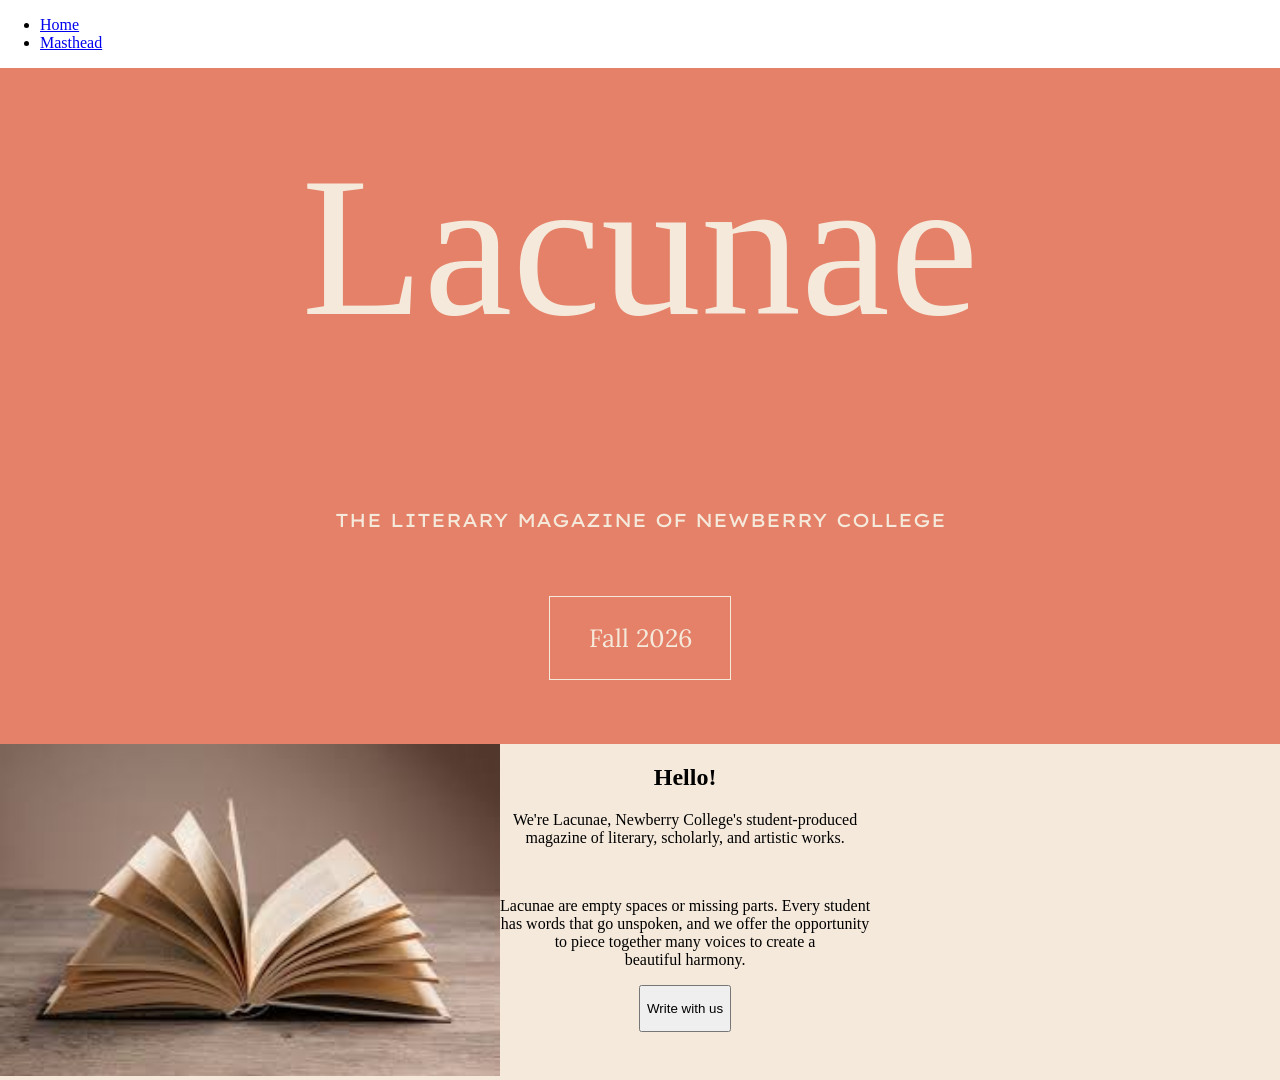
==== index.html @ 7ab113ae "added nav bar" ====
<!DOCTYPE html>
<html>
    <head>
        <title>Lacunae</title>
        <link rel="stylesheet" href="styles.css">
        <link rel="preconnect" href="https://fonts.googleapis.com">
        <link rel="preconnect" href="https://fonts.gstatic.com" crossorigin>
        <link href="https://fonts.googleapis.com/css2?family=Lexend+Giga:wght@100..900&display=swap" rel="stylesheet">
        <link rel="preconnect" href="https://fonts.googleapis.com">
        <link rel="preconnect" href="https://fonts.gstatic.com" crossorigin>
        <link href="https://fonts.googleapis.com/css2?family=Lora:ital,wght@0,400..700;1,400..700&display=swap" rel="stylesheet">
    </head>
    <body id="homepage">
        <nav>
            <ul>
                <li><a href="index.html">Home</a></li>
                <li><a href="masthead.html">Masthead</a></li>
            </ul>
        </nav>
        <div id="peachhome" class="cream">
            <center>
                <p id="lacunae">Lacunae</p>
                <h3 class="lexend-giga">THE LITERARY MAGAZINE OF NEWBERRY COLLEGE</h3>
                <div id="fall">
                    <p id="zeropadding">Fall 2026</p>
                </div>
            </center>
        </div>
        <div id="hello">
            <div>
                <img src="images/homebook.jpg" alt="An open book" id="book">
            </div>
            <div>
                <center>
                    <h2>Hello!</h2>
                    <p>We're Lacunae, Newberry College's student-produced<br>magazine of literary, scholarly, and artistic works.</p>
                    <br>
                    <p>Lacunae are empty spaces or missing parts. Every student<br>has words that go unspoken, and we offer the opportunity<br>to piece together many voices to create a<br>beautiful harmony.</p>
                    <button>
                        <p>Write with us</p>
                    </button>
                </center>
            </div>
        </div>
    </body>
</html>
---- styles.css ----
body, html {
    margin: 0;
    padding: 0;
}
#peachhome {
    background-color: #e48168;
    margin: 0;
    padding: 5% 0%;
}

#lacunae {
    font-family: Brush Script MT, Brush Script Std, cursive;
    margin: 0;
    padding: 0;
    font-size: 200px;
    font-weight: 100;
}

.cream {
    color: #f5e9db;
}

.lexend-giga {
  font-family: "Lexend Giga", sans-serif;
  font-optical-sizing: auto;
  font-weight: 450;
  font-style: normal;
  padding-top: 10%;
}

#fall {
    margin: 0;
    margin-top: 5%;
    margin-bottom: 0%;
    padding: 0;
    border: 1px solid #f5e9db;
    width: 14%;
    font-size: 25px;
    font-family: "Lora", serif;
    font-optical-sizing: auto;
    font-weight: 100;
    font-style: normal;
}

#hello {
    background-color: #f5e9db;
    display: flex;
}

#book {
    width: 500px;
}
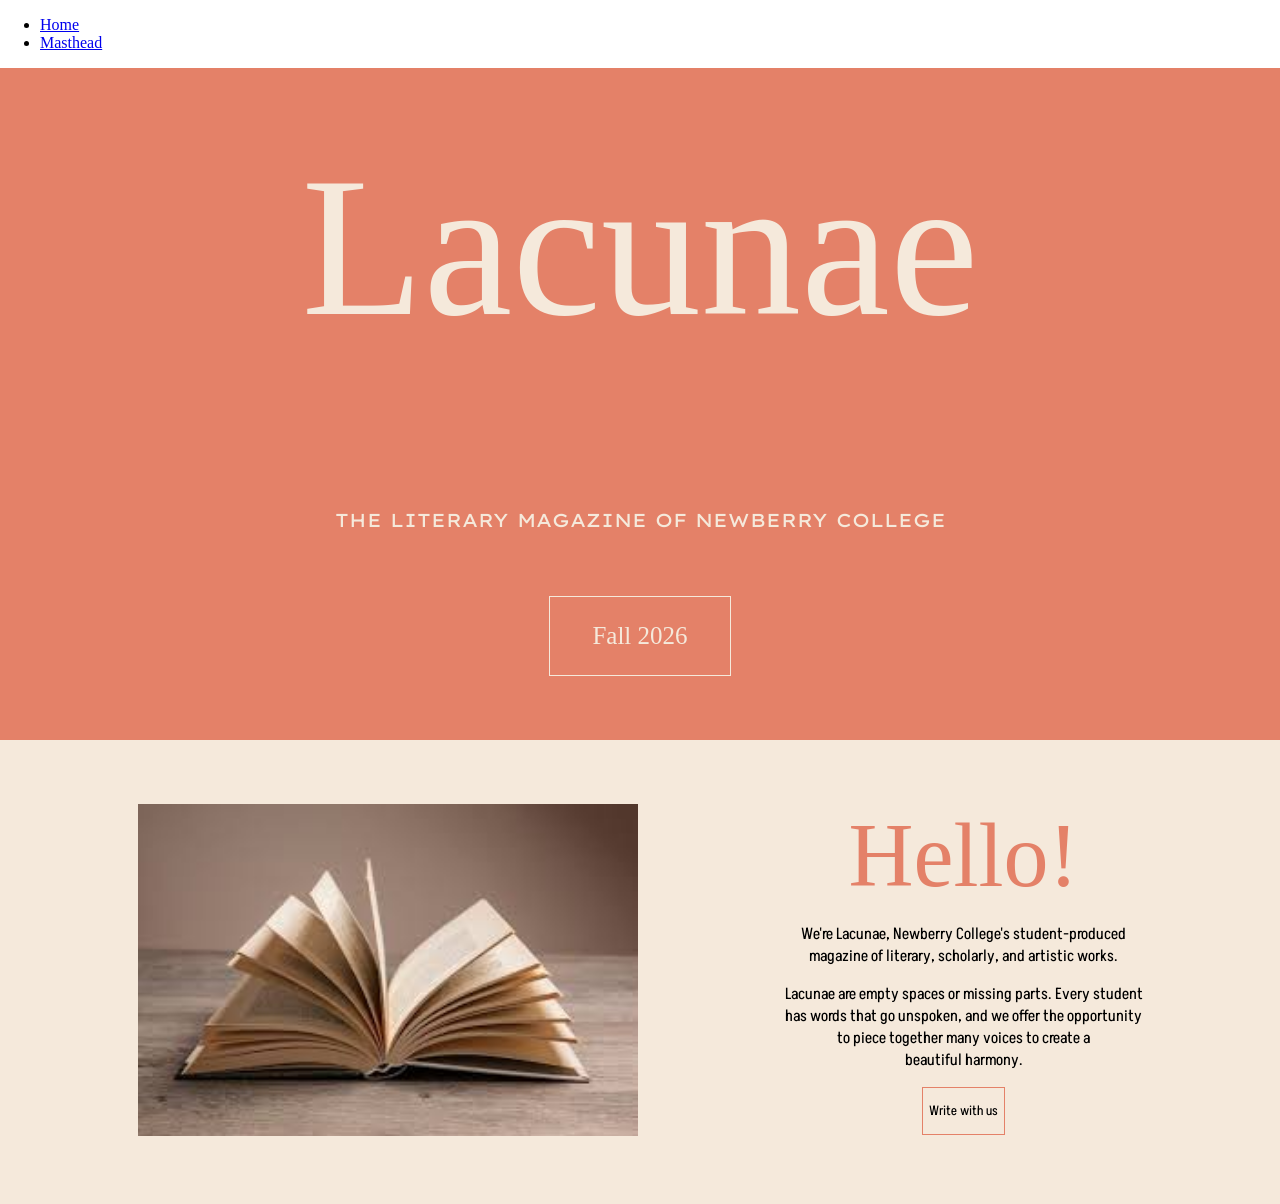
==== commit 54fd1d67: "css changes to index page" ====
--- a/index.html
+++ b/index.html
@@ -1,14 +1,11 @@
 <!DOCTYPE html>
 <html>
     <head>
+        <meta charset="UTF-8">
+        <meta name="viewport" content="width=device-width, initial-scale=1.0">
         <title>Lacunae</title>
         <link rel="stylesheet" href="styles.css">
-        <link rel="preconnect" href="https://fonts.googleapis.com">
-        <link rel="preconnect" href="https://fonts.gstatic.com" crossorigin>
-        <link href="https://fonts.googleapis.com/css2?family=Lexend+Giga:wght@100..900&display=swap" rel="stylesheet">
-        <link rel="preconnect" href="https://fonts.googleapis.com">
-        <link rel="preconnect" href="https://fonts.gstatic.com" crossorigin>
-        <link href="https://fonts.googleapis.com/css2?family=Lora:ital,wght@0,400..700;1,400..700&display=swap" rel="stylesheet">
+        <link rel="stylesheet" href="https://fonts.googleapis.com/css?family=Playfair Display|Akshar|Encode Sans SC|Lexend Giga">
     </head>
     <body id="homepage">
         <nav>
@@ -26,17 +23,16 @@
                 </div>
             </center>
         </div>
-        <div id="hello">
-            <div>
+        <div class="hello">
+            <div class="hellodiv">
                 <img src="images/homebook.jpg" alt="An open book" id="book">
             </div>
-            <div>
+            <div class="hellodiv">
                 <center>
                     <h2>Hello!</h2>
                     <p>We're Lacunae, Newberry College's student-produced<br>magazine of literary, scholarly, and artistic works.</p>
-                    <br>
                     <p>Lacunae are empty spaces or missing parts. Every student<br>has words that go unspoken, and we offer the opportunity<br>to piece together many voices to create a<br>beautiful harmony.</p>
-                    <button>
+                    <button id="write">
                         <p>Write with us</p>
                     </button>
                 </center>
--- a/styles.css
+++ b/styles.css
@@ -9,7 +9,7 @@
 }
 
 #lacunae {
-    font-family: Brush Script MT, Brush Script Std, cursive;
+    font-family: Brush Script MT;
     margin: 0;
     padding: 0;
     font-size: 200px;
@@ -21,7 +21,7 @@
 }
 
 .lexend-giga {
-  font-family: "Lexend Giga", sans-serif;
+  font-family: Lexend Giga;
   font-optical-sizing: auto;
   font-weight: 450;
   font-style: normal;
@@ -42,11 +42,31 @@
     font-style: normal;
 }
 
-#hello {
+.hello {
     background-color: #f5e9db;
     display: flex;
+    justify-content: space-around;
+    padding: 5% 5%;
+}
+
+.hello h2 {
+    font-family: Brush Script MT;
+    font-weight: 100;
+    font-size: 90px;
+    color: #e48168;
+    padding: 0;
+    margin: 0;
+}
+
+.hello p {
+    font-family: Akshar;
 }
 
 #book {
     width: 500px;
+}
+
+#write {
+    background-color: #f5e9db;
+    border: 1px solid #e48168;
 }
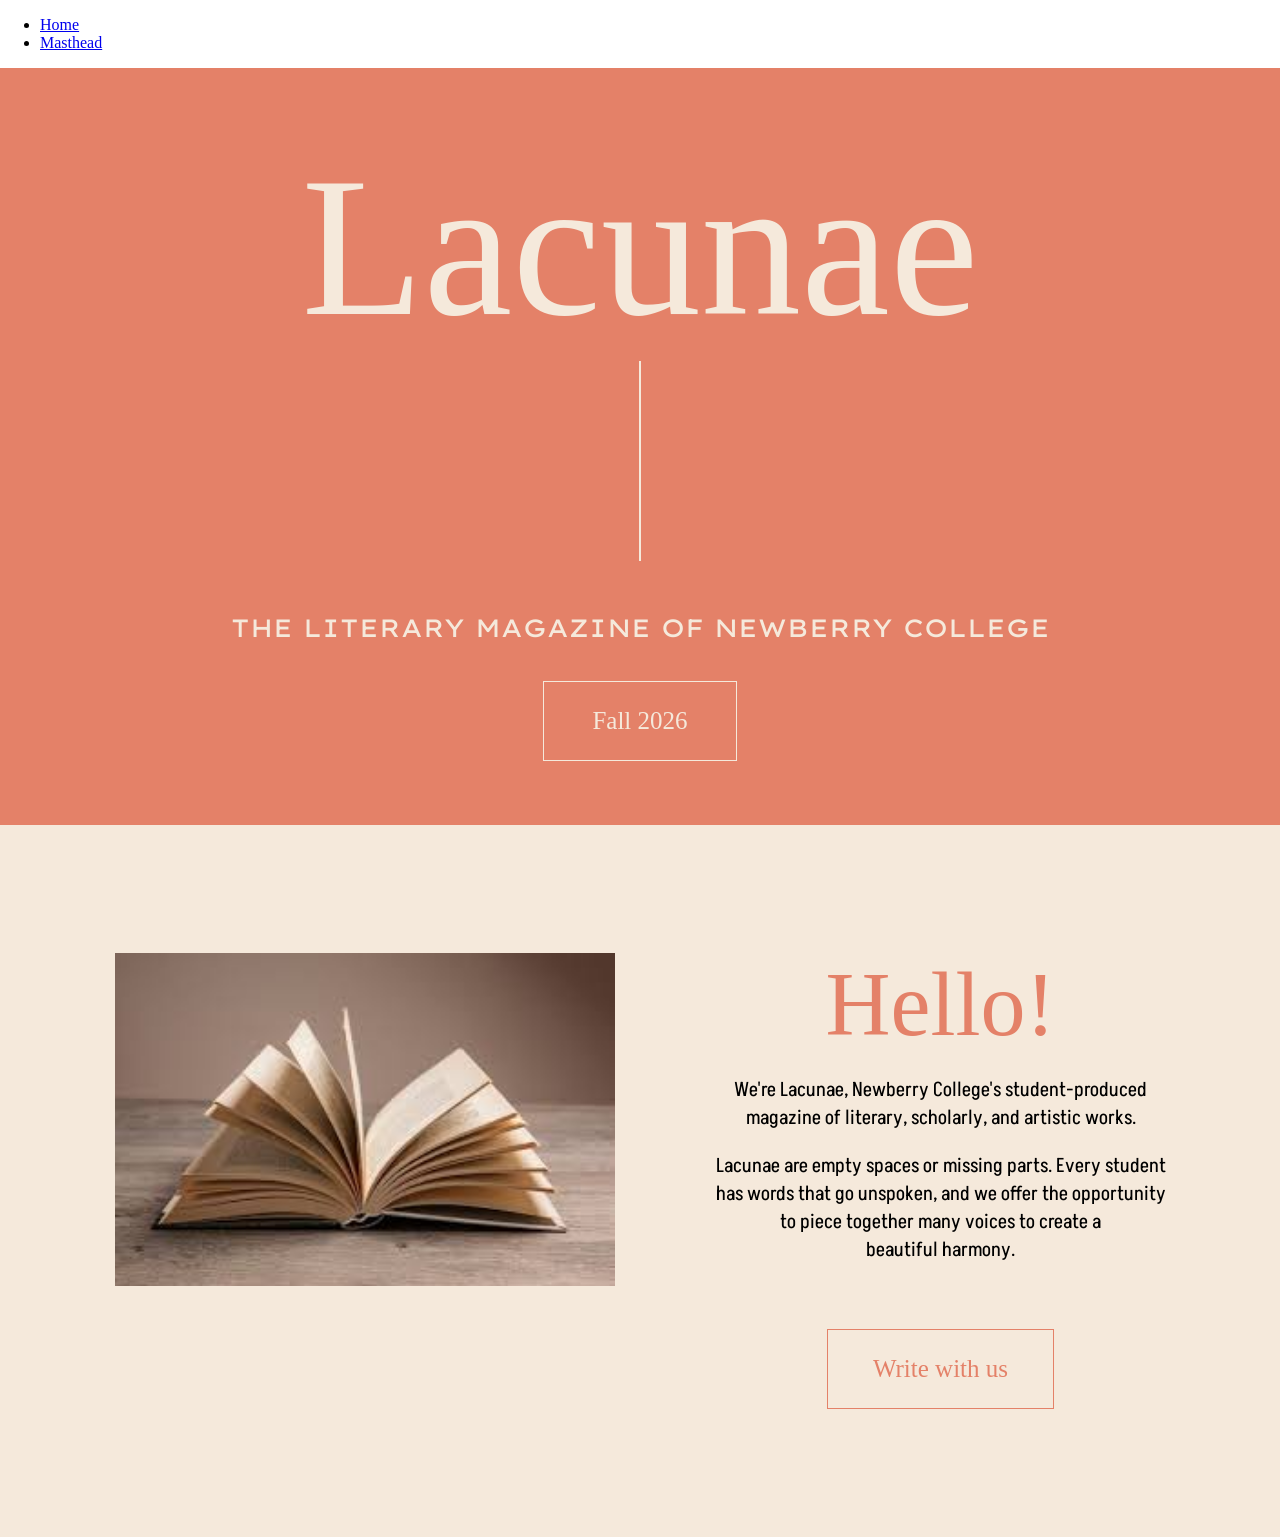
==== commit 753ca8fd: "final style changes?" ====
--- a/index.html
+++ b/index.html
@@ -17,21 +17,22 @@
         <div id="peachhome" class="cream">
             <center>
                 <p id="lacunae">Lacunae</p>
+                <div id="line"><br><br><br><br><br><br><br><br><br><br><br></div>
                 <h3 class="lexend-giga">THE LITERARY MAGAZINE OF NEWBERRY COLLEGE</h3>
                 <div id="fall">
-                    <p id="zeropadding">Fall 2026</p>
+                    <p>Fall 2026</p>
                 </div>
             </center>
         </div>
         <div class="hello">
-            <div class="hellodiv">
+            <div>
                 <img src="images/homebook.jpg" alt="An open book" id="book">
             </div>
             <div class="hellodiv">
                 <center>
                     <h2>Hello!</h2>
-                    <p>We're Lacunae, Newberry College's student-produced<br>magazine of literary, scholarly, and artistic works.</p>
-                    <p>Lacunae are empty spaces or missing parts. Every student<br>has words that go unspoken, and we offer the opportunity<br>to piece together many voices to create a<br>beautiful harmony.</p>
+                    <p class="text">We're Lacunae, Newberry College's student-produced<br>magazine of literary, scholarly, and artistic works.</p>
+                    <p class="text">Lacunae are empty spaces or missing parts. Every student<br>has words that go unspoken, and we offer the opportunity<br>to piece together many voices to create a<br>beautiful harmony.</p>
                     <button id="write">
                         <p>Write with us</p>
                     </button>
--- a/styles.css
+++ b/styles.css
@@ -2,10 +2,16 @@
     margin: 0;
     padding: 0;
 }
+
 #peachhome {
     background-color: #e48168;
     margin: 0;
     padding: 5% 0%;
+}
+
+#line {
+    width: 0%;
+    border: 1px solid #f5e9db;
 }
 
 #lacunae {
@@ -22,31 +28,28 @@
 
 .lexend-giga {
   font-family: Lexend Giga;
-  font-optical-sizing: auto;
+  font-size: 25px;
   font-weight: 450;
   font-style: normal;
-  padding-top: 10%;
+  padding-top: 2%;
 }
 
 #fall {
-    margin: 0;
-    margin-top: 5%;
-    margin-bottom: 0%;
-    padding: 0;
+    margin-top: 3%;
+    padding: 0%;
+    width: 15%;
     border: 1px solid #f5e9db;
-    width: 14%;
     font-size: 25px;
     font-family: "Lora", serif;
     font-optical-sizing: auto;
     font-weight: 100;
-    font-style: normal;
 }
 
 .hello {
     background-color: #f5e9db;
     display: flex;
     justify-content: space-around;
-    padding: 5% 5%;
+    padding: 10% 5%;
 }
 
 .hello h2 {
@@ -58,8 +61,15 @@
     margin: 0;
 }
 
-.hello p {
+.text {
     font-family: Akshar;
+    font-size: 20px;
+}
+
+.hello button {
+    color: #e48168;
+    padding: 0% 10%;
+    margin-top: 10%;
 }
 
 #book {
@@ -69,4 +79,6 @@
 #write {
     background-color: #f5e9db;
     border: 1px solid #e48168;
+    font-family: "Times New Roman", Times, serif;
+    font-size: 25px;
 }
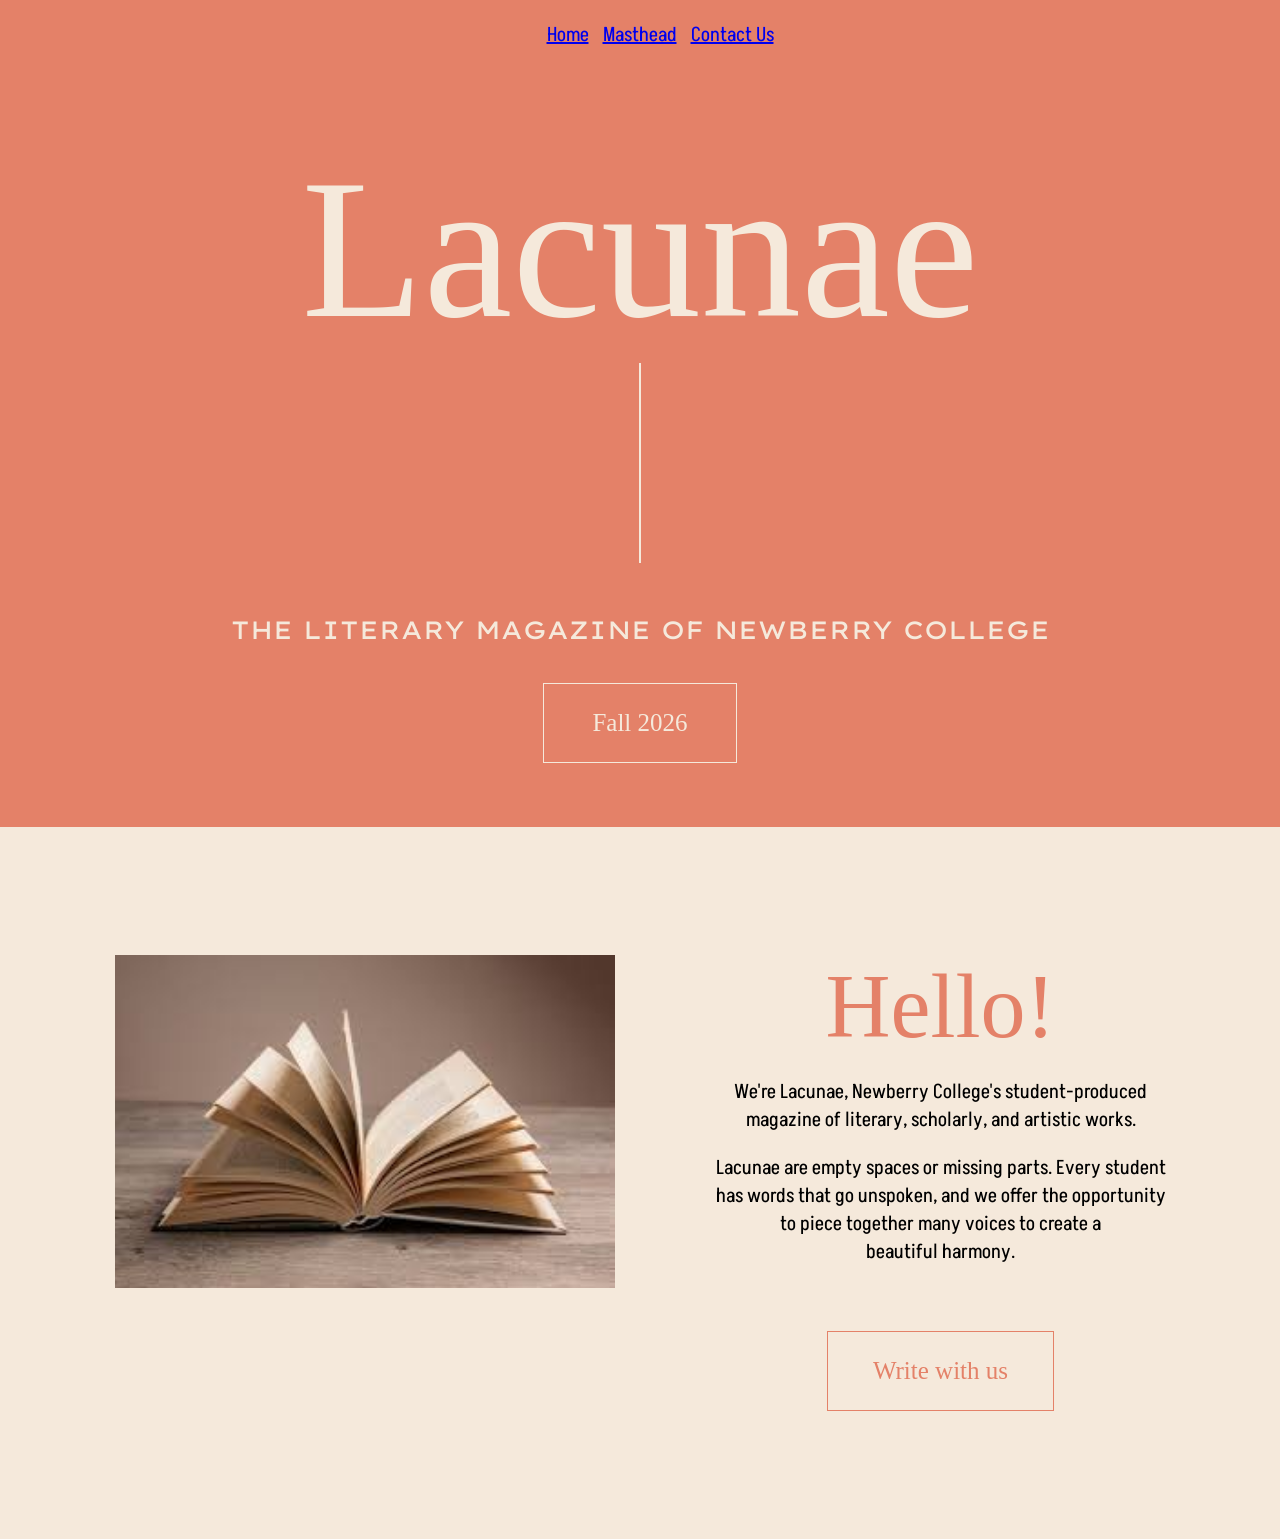
==== commit d7a84950: "styled nav bar and connected all 3 current pages together" ====
--- a/index.html
+++ b/index.html
@@ -4,14 +4,15 @@
         <meta charset="UTF-8">
         <meta name="viewport" content="width=device-width, initial-scale=1.0">
         <title>Lacunae</title>
-        <link rel="stylesheet" href="styles.css">
+        <link rel="stylesheet" href="style.css">
         <link rel="stylesheet" href="https://fonts.googleapis.com/css?family=Playfair Display|Akshar|Encode Sans SC|Lexend Giga">
     </head>
-    <body id="homepage">
-        <nav>
-            <ul>
+    <body>
+        <nav class="navbar">
+            <ul class="navlinks">
                 <li><a href="index.html">Home</a></li>
                 <li><a href="masthead.html">Masthead</a></li>
+                <li><a href="contact.html">Contact Us</a></li>
             </ul>
         </nav>
         <div id="peachhome" class="cream">
--- a/style.css
+++ b/style.css
@@ -0,0 +1,156 @@
+/* This stuff is for the homepage by Brendon */
+body, html {
+    margin: 0;
+    padding: 0;
+    background-color: #e48168;
+}
+
+.navbar {
+
+}
+
+.navlinks {
+    list-style-type: none;
+    display: flex;
+    justify-content: center;
+}
+
+.navlinks a {
+    display: block;
+    padding: 5px 7px;
+    font-family: Akshar;
+    font-size: 20px;
+}
+
+#peachhome {
+    background-color: #e48168;
+    margin: 0;
+    padding: 5% 0%;
+}
+
+#line {
+    width: 0%;
+    border: 1px solid #f5e9db;
+}
+
+#lacunae {
+    font-family: Brush Script MT;
+    margin: 0;
+    padding: 0;
+    font-size: 200px;
+    font-weight: 100;
+}
+
+.cream {
+    color: #f5e9db;
+}
+
+.lexend-giga {
+  font-family: Lexend Giga;
+  font-size: 25px;
+  font-weight: 450;
+  font-style: normal;
+  padding-top: 2%;
+}
+
+#fall {
+    margin-top: 3%;
+    padding: 0%;
+    width: 15%;
+    border: 1px solid #f5e9db;
+    font-size: 25px;
+    font-family: "Lora", serif;
+    font-optical-sizing: auto;
+    font-weight: 100;
+}
+
+.hello {
+    background-color: #f5e9db;
+    display: flex;
+    justify-content: space-around;
+    padding: 10% 5%;
+}
+
+.hello h2 {
+    font-family: Brush Script MT;
+    font-weight: 100;
+    font-size: 90px;
+    color: #e48168;
+    padding: 0;
+    margin: 0;
+}
+
+.text {
+    font-family: Akshar;
+    font-size: 20px;
+}
+
+.hello button {
+    color: #e48168;
+    padding: 0% 10%;
+    margin-top: 10%;
+}
+
+#book {
+    width: 500px;
+}
+
+#write {
+    background-color: #f5e9db;
+    border: 1px solid #e48168;
+    font-family: "Times New Roman", Times, serif;
+    font-size: 25px;
+}
+
+/* Colors I am using (From Dr. Rajan):
+Background - #e48168
+Text - #f5e9db
+border/names - #5b4227
+- Connor Layson, Masthead page*/
+
+/*General*/
+.masthead {
+    background-color: #e48168;
+    color: #f5e9db;
+}
+.section {
+    text-align: center;
+    font-family: Playfair Display;
+    font-size: 50px;
+}
+#spacer {
+    height: 50px;
+}
+
+/*Grid*/
+.grid-parent {
+    display: grid;
+    grid-template-columns: 1fr 1fr 1fr;
+    grid-gap: 30px;
+    font-size: 25px;
+}
+#grid-child {
+    padding: 5%;
+    border: solid #5b4227;
+    margin: 20px;
+    display: flex;
+    flex-direction: column;
+}
+.info {
+    margin-top: auto;
+    display: flex;
+    align-items: center;
+    justify-content: space-between;
+}
+#grid-child img {
+    clip-path: circle(50%);
+    width: 80px; 
+}
+#grid-child h4 {
+    color: #5b4227;
+    font-family: Encode Sans SC;
+}
+#grid-child p{
+    text-align: left;
+    font-family: Akshar;
+}
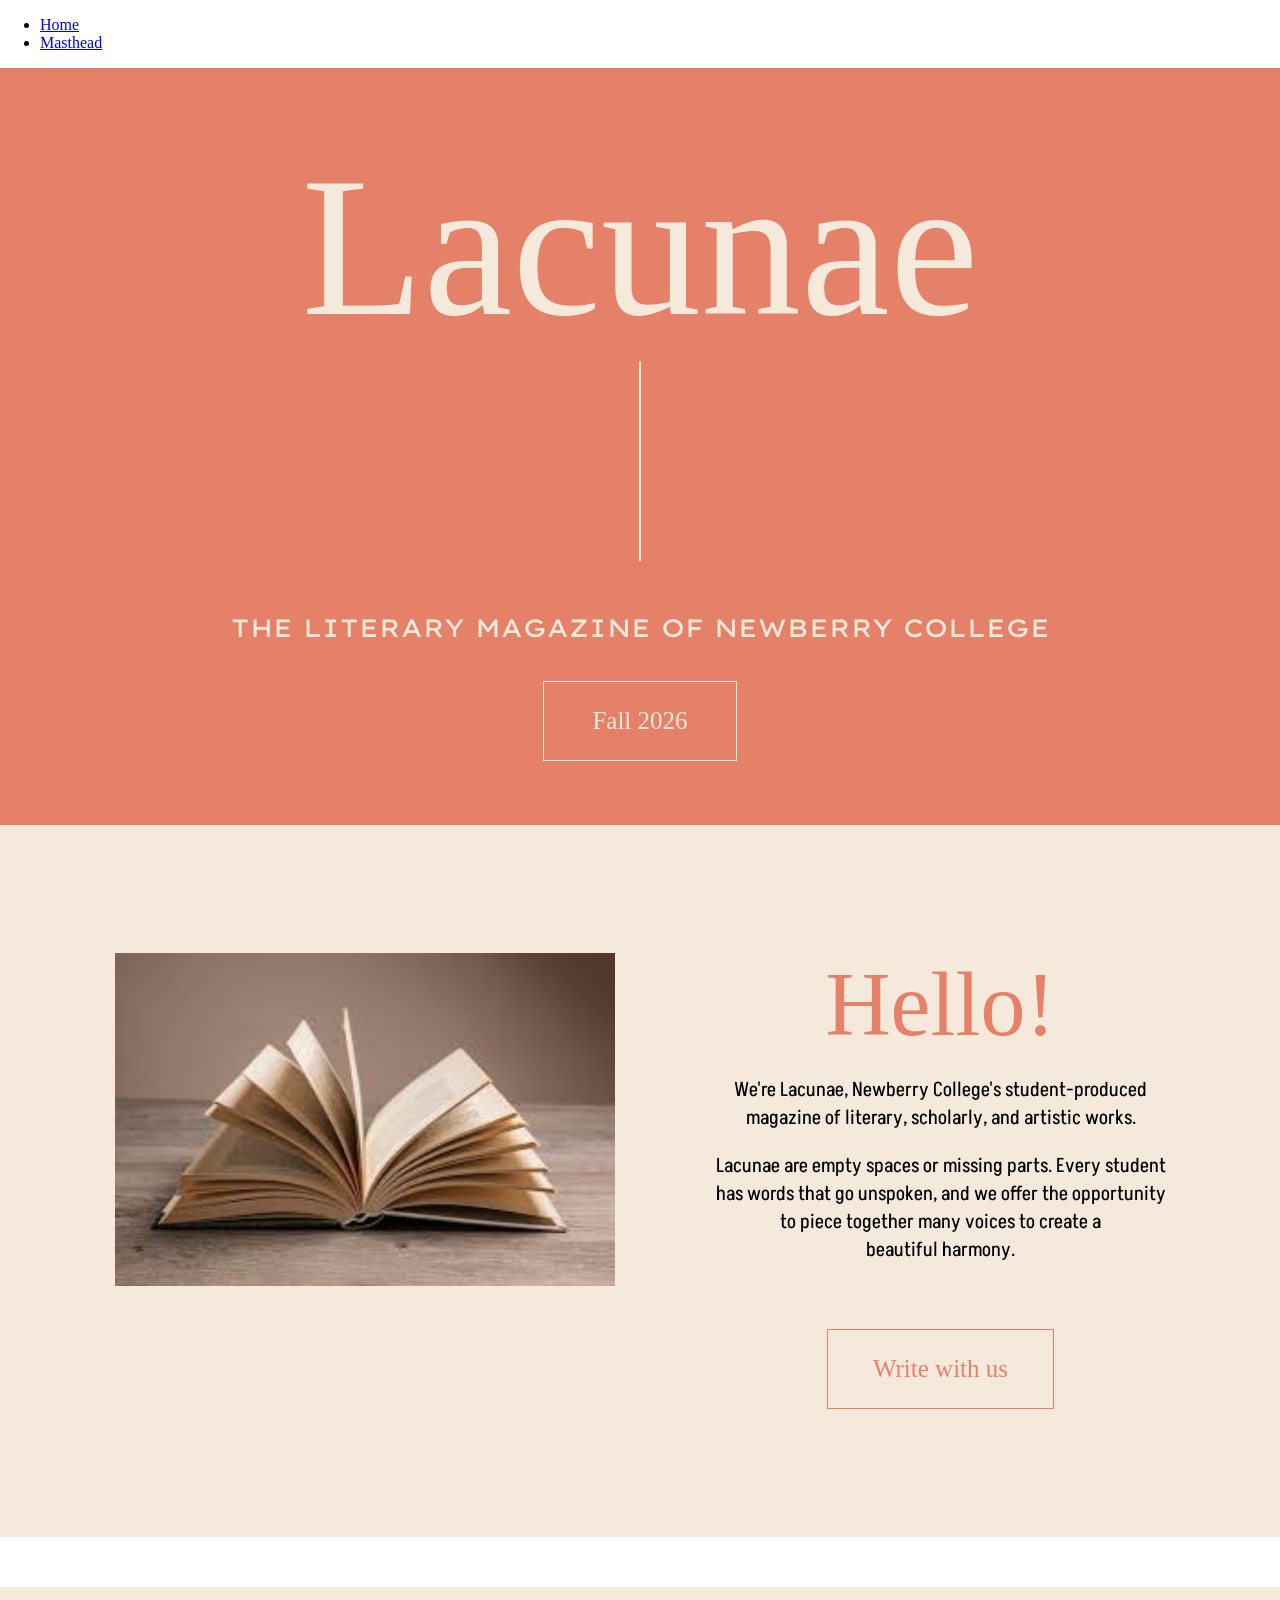
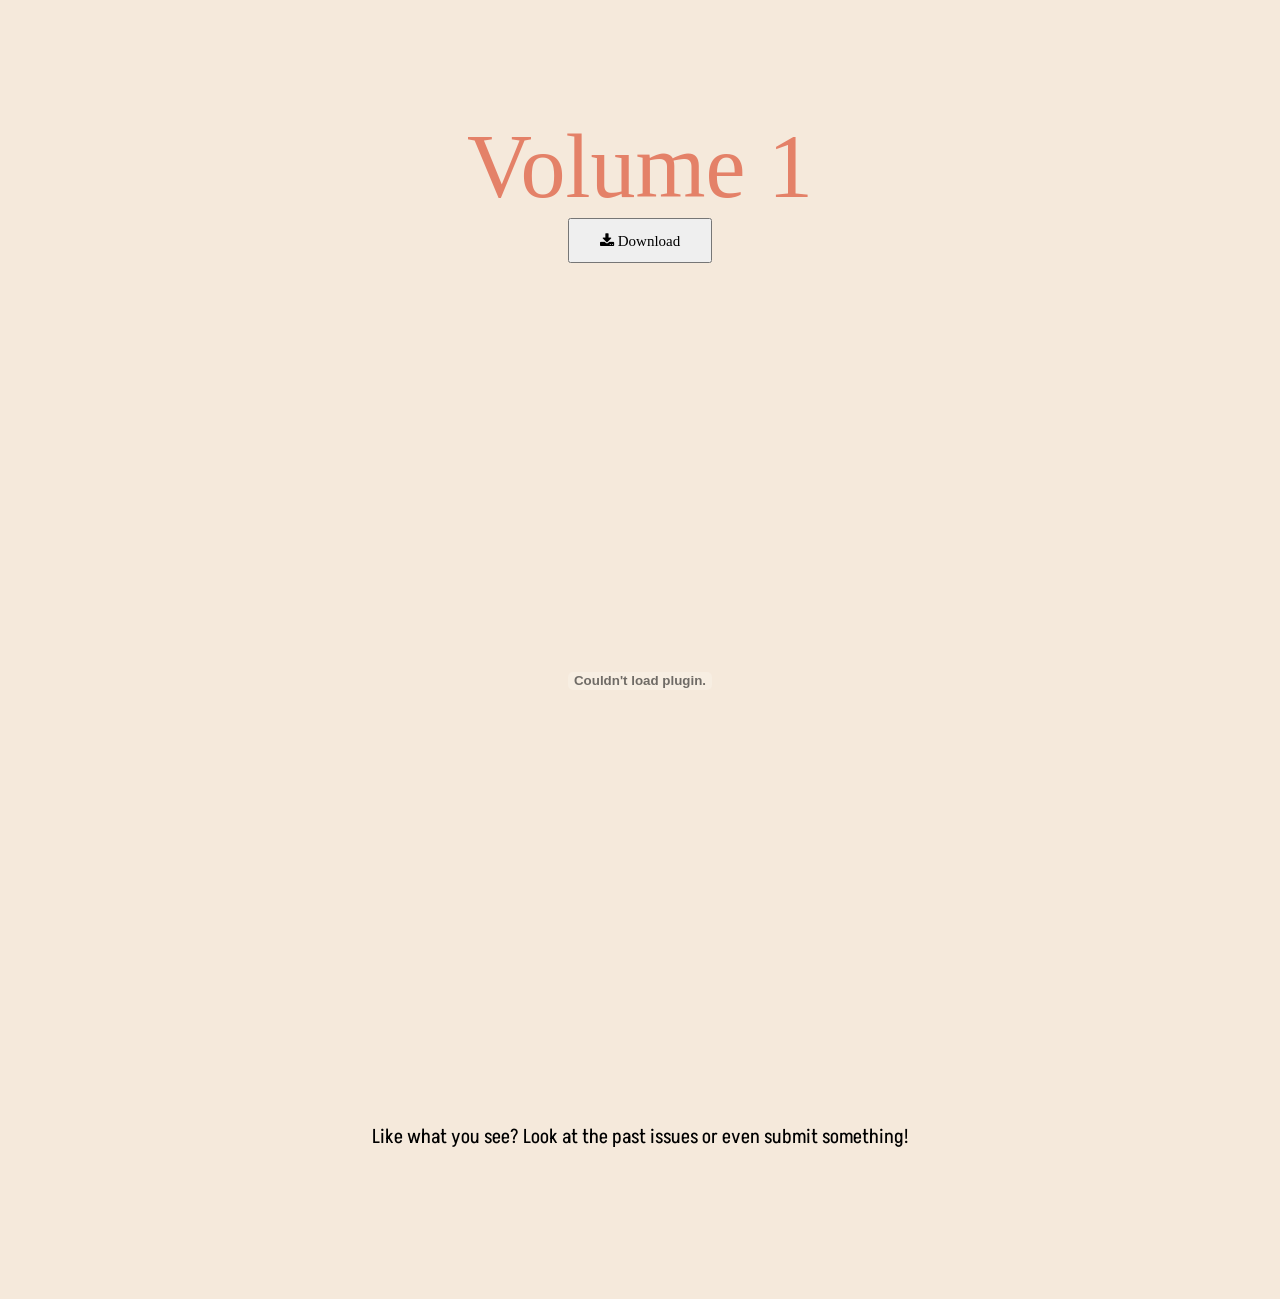
==== commit 6e43105a: "Added a place for the magazine" ====
--- a/index.html
+++ b/index.html
@@ -6,13 +6,13 @@
         <title>Lacunae</title>
         <link rel="stylesheet" href="style.css">
         <link rel="stylesheet" href="https://fonts.googleapis.com/css?family=Playfair Display|Akshar|Encode Sans SC|Lexend Giga">
+        <link rel="stylesheet" href="https://cdnjs.cloudflare.com/ajax/libs/font-awesome/4.7.0/css/font-awesome.min.css">
     </head>
-    <body>
-        <nav class="navbar">
-            <ul class="navlinks">
+    <body id="homepage">
+        <nav>
+            <ul>
                 <li><a href="index.html">Home</a></li>
                 <li><a href="masthead.html">Masthead</a></li>
-                <li><a href="contact.html">Contact Us</a></li>
             </ul>
         </nav>
         <div id="peachhome" class="cream">
@@ -40,5 +40,13 @@
                 </center>
             </div>
         </div>
+        <div id="spacer"></div>
+        <div class="mag">
+            <h2>Volume 1</h2>
+            <a href="publications/placeholder_mag.pdf" download><button class="downloadButton"><i class="fa fa-download"> Download</i></button></a><br><br>
+            <embed src="publications/placeholder_mag.pdf", width="90%", height="800px">
+            <br><br>
+            <p class="text">Like what you see? Look at the <a>past issues</a> or even <a>submit something</a>!</p>
+        </div>
     </body>
 </html>
--- a/style.css
+++ b/style.css
@@ -1,25 +1,8 @@
 /* This stuff is for the homepage by Brendon */
+
 body, html {
     margin: 0;
     padding: 0;
-    background-color: #e48168;
-}
-
-.navbar {
-
-}
-
-.navlinks {
-    list-style-type: none;
-    display: flex;
-    justify-content: center;
-}
-
-.navlinks a {
-    display: block;
-    padding: 5px 7px;
-    font-family: Akshar;
-    font-size: 20px;
 }
 
 #peachhome {
@@ -64,6 +47,20 @@
     font-weight: 100;
 }
 
+.mag {
+    background-color: #f5e9db;
+    text-align: center;
+    padding: 10% 5%;
+}
+.mag h2 {
+    font-family: Brush Script MT;
+    font-weight: 100;
+    font-size: 90px;
+    color: #e48168;
+    padding: 0;
+    margin: 0;
+}
+
 .hello {
     background-color: #f5e9db;
     display: flex;
@@ -100,6 +97,12 @@
     border: 1px solid #e48168;
     font-family: "Times New Roman", Times, serif;
     font-size: 25px;
+}
+
+.downloadButton {
+    padding: 12px 30px;
+    cursor: pointer;
+    font-size: 15px;
 }
 
 /* Colors I am using (From Dr. Rajan):
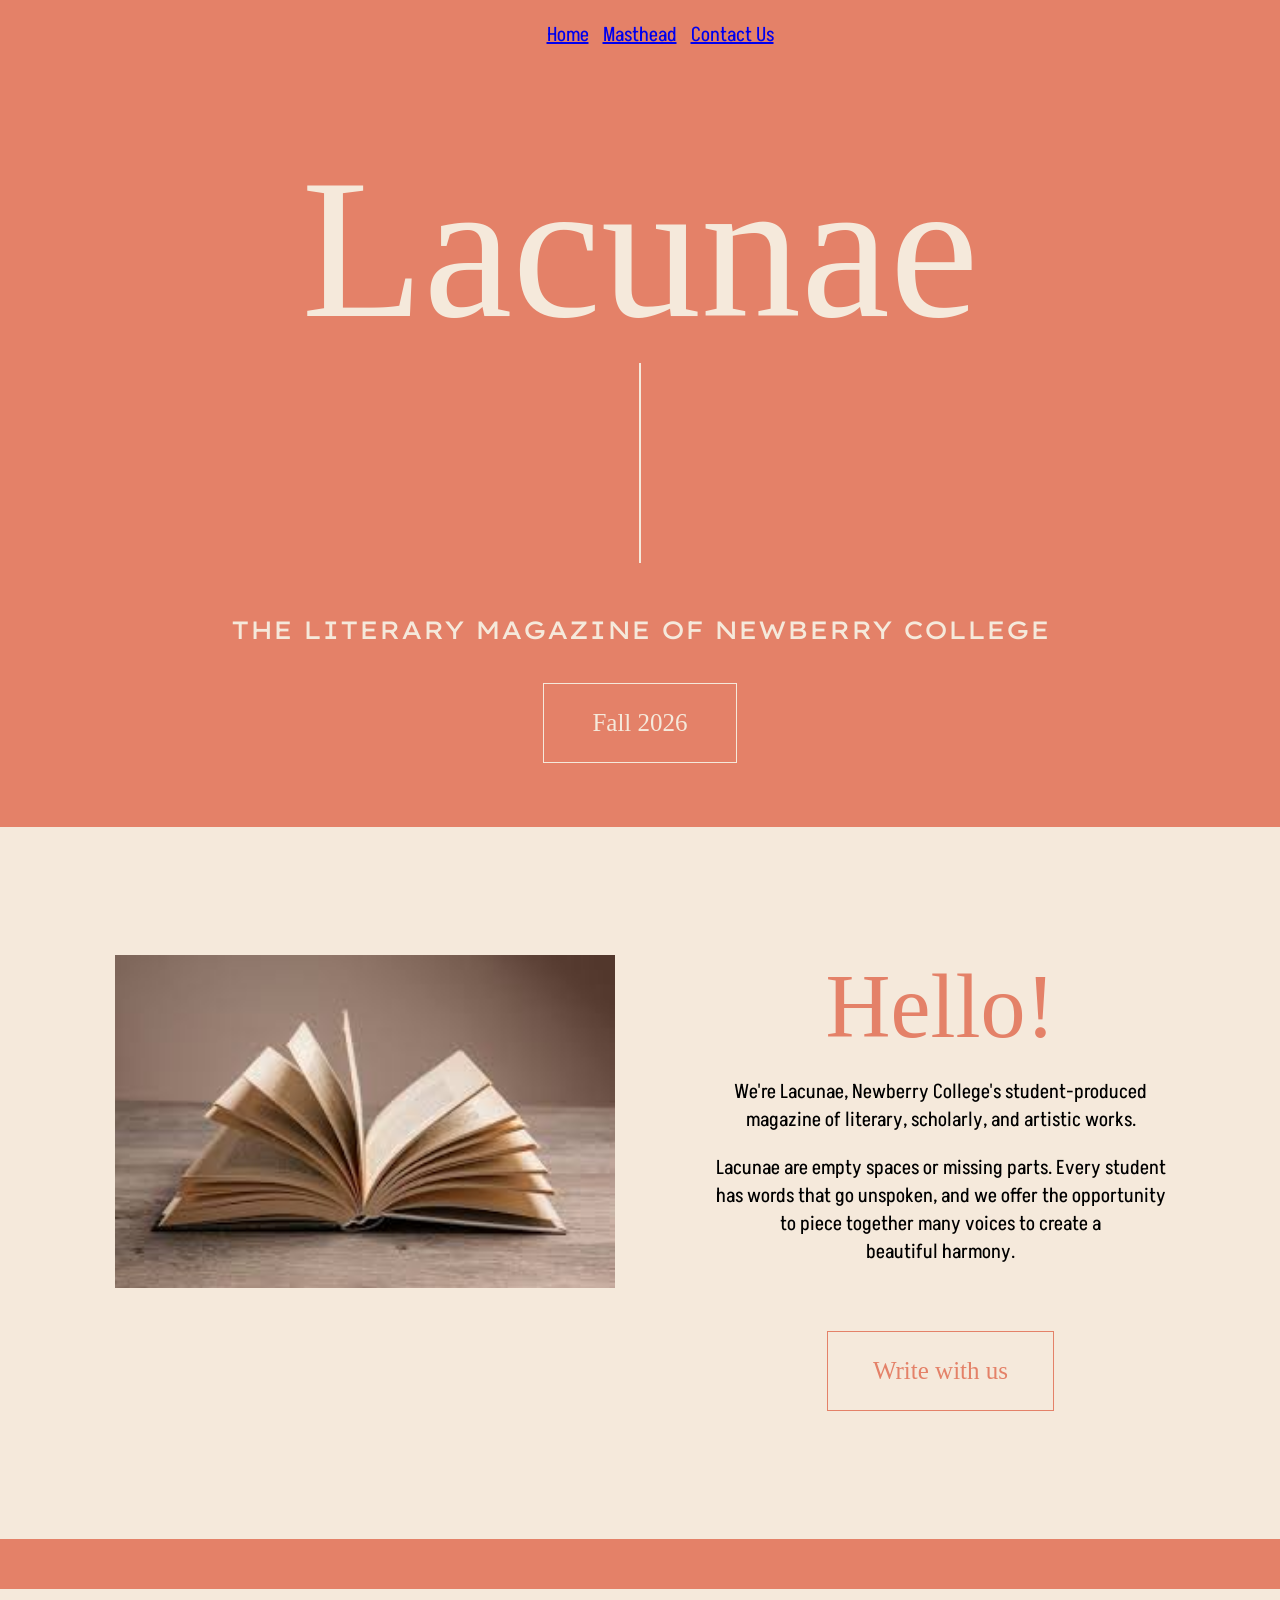
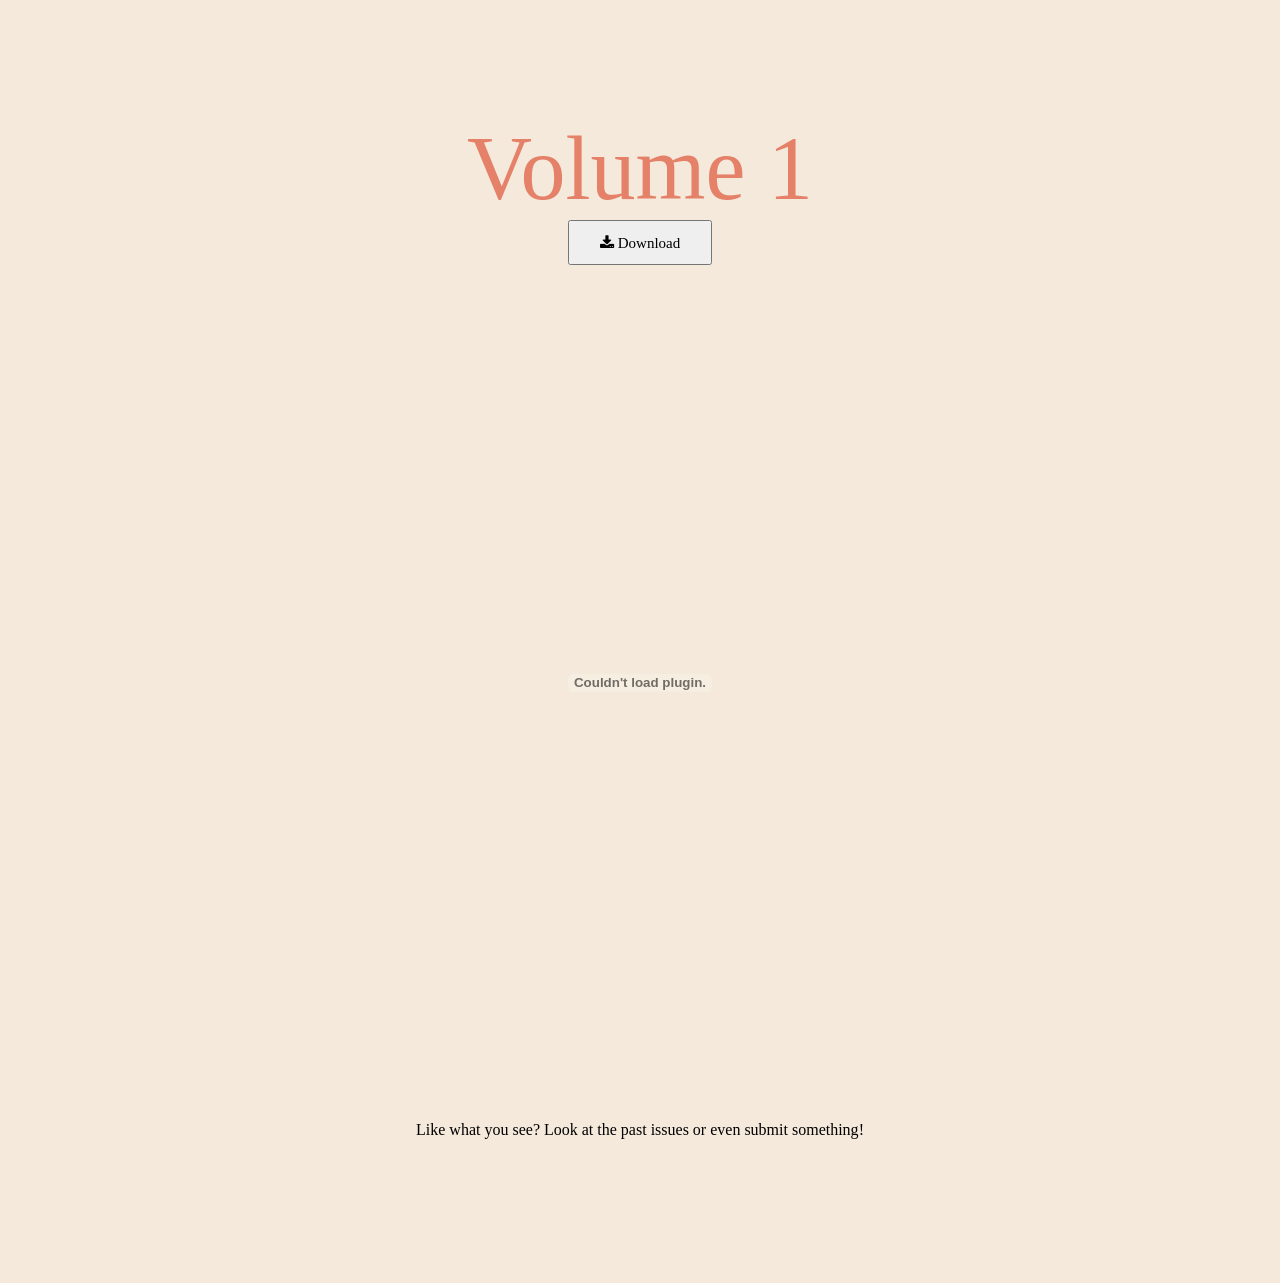
==== commit d212af6d: "Merge branch 'main' into Connor" ====
--- a/index.html
+++ b/index.html
@@ -8,33 +8,34 @@
         <link rel="stylesheet" href="https://fonts.googleapis.com/css?family=Playfair Display|Akshar|Encode Sans SC|Lexend Giga">
         <link rel="stylesheet" href="https://cdnjs.cloudflare.com/ajax/libs/font-awesome/4.7.0/css/font-awesome.min.css">
     </head>
-    <body id="homepage">
+    <body>
         <nav>
-            <ul>
+            <ul class="navlinks">
                 <li><a href="index.html">Home</a></li>
                 <li><a href="masthead.html">Masthead</a></li>
+                <li><a href="contact.html">Contact Us</a></li>
             </ul>
         </nav>
-        <div id="peachhome" class="cream">
+        <div id="home">
             <center>
                 <p id="lacunae">Lacunae</p>
                 <div id="line"><br><br><br><br><br><br><br><br><br><br><br></div>
-                <h3 class="lexend-giga">THE LITERARY MAGAZINE OF NEWBERRY COLLEGE</h3>
+                <h3 id="litmag">THE LITERARY MAGAZINE OF NEWBERRY COLLEGE</h3>
                 <div id="fall">
                     <p>Fall 2026</p>
                 </div>
             </center>
         </div>
-        <div class="hello">
+        <div id="hello">
             <div>
                 <img src="images/homebook.jpg" alt="An open book" id="book">
             </div>
-            <div class="hellodiv">
+            <div>
                 <center>
                     <h2>Hello!</h2>
-                    <p class="text">We're Lacunae, Newberry College's student-produced<br>magazine of literary, scholarly, and artistic works.</p>
-                    <p class="text">Lacunae are empty spaces or missing parts. Every student<br>has words that go unspoken, and we offer the opportunity<br>to piece together many voices to create a<br>beautiful harmony.</p>
-                    <button id="write">
+                    <p class="hellotext">We're Lacunae, Newberry College's student-produced<br>magazine of literary, scholarly, and artistic works.</p>
+                    <p class="hellotext">Lacunae are empty spaces or missing parts. Every student<br>has words that go unspoken, and we offer the opportunity<br>to piece together many voices to create a<br>beautiful harmony.</p>
+                    <button>
                         <p>Write with us</p>
                     </button>
                 </center>
--- a/style.css
+++ b/style.css
@@ -1,19 +1,28 @@
-/* This stuff is for the homepage by Brendon */
-
+/* For all pages */
 body, html {
     margin: 0;
     padding: 0;
+    background-color: #e48168;
 }
 
-#peachhome {
-    background-color: #e48168;
+.navlinks {
+    list-style-type: none;
+    display: flex;
+    justify-content: center;
+}
+
+.navlinks a {
+    display: block;
+    padding: 5px 7px;
+    font-family: Akshar;
+    font-size: 20px;
+}
+
+/* This stuff is for the homepage by Brendon */
+#home {
     margin: 0;
     padding: 5% 0%;
-}
-
-#line {
-    width: 0%;
-    border: 1px solid #f5e9db;
+    color: #f5e9db;
 }
 
 #lacunae {
@@ -24,11 +33,12 @@
     font-weight: 100;
 }
 
-.cream {
-    color: #f5e9db;
+#line {
+    width: 0%;
+    border: 1px solid #f5e9db;
 }
 
-.lexend-giga {
+#litmag {
   font-family: Lexend Giga;
   font-size: 25px;
   font-weight: 450;
@@ -42,8 +52,6 @@
     width: 15%;
     border: 1px solid #f5e9db;
     font-size: 25px;
-    font-family: "Lora", serif;
-    font-optical-sizing: auto;
     font-weight: 100;
 }
 
@@ -61,14 +69,18 @@
     margin: 0;
 }
 
-.hello {
+#hello {
     background-color: #f5e9db;
     display: flex;
     justify-content: space-around;
     padding: 10% 5%;
 }
 
-.hello h2 {
+#book {
+    width: 500px;
+}
+
+#hello h2 {
     font-family: Brush Script MT;
     font-weight: 100;
     font-size: 90px;
@@ -77,24 +89,17 @@
     margin: 0;
 }
 
-.text {
+.hellotext {
     font-family: Akshar;
     font-size: 20px;
 }
 
-.hello button {
+#hello button {
     color: #e48168;
+    background-color: #f5e9db;
+    border: 1px solid #e48168;
     padding: 0% 10%;
     margin-top: 10%;
-}
-
-#book {
-    width: 500px;
-}
-
-#write {
-    background-color: #f5e9db;
-    border: 1px solid #e48168;
     font-family: "Times New Roman", Times, serif;
     font-size: 25px;
 }
